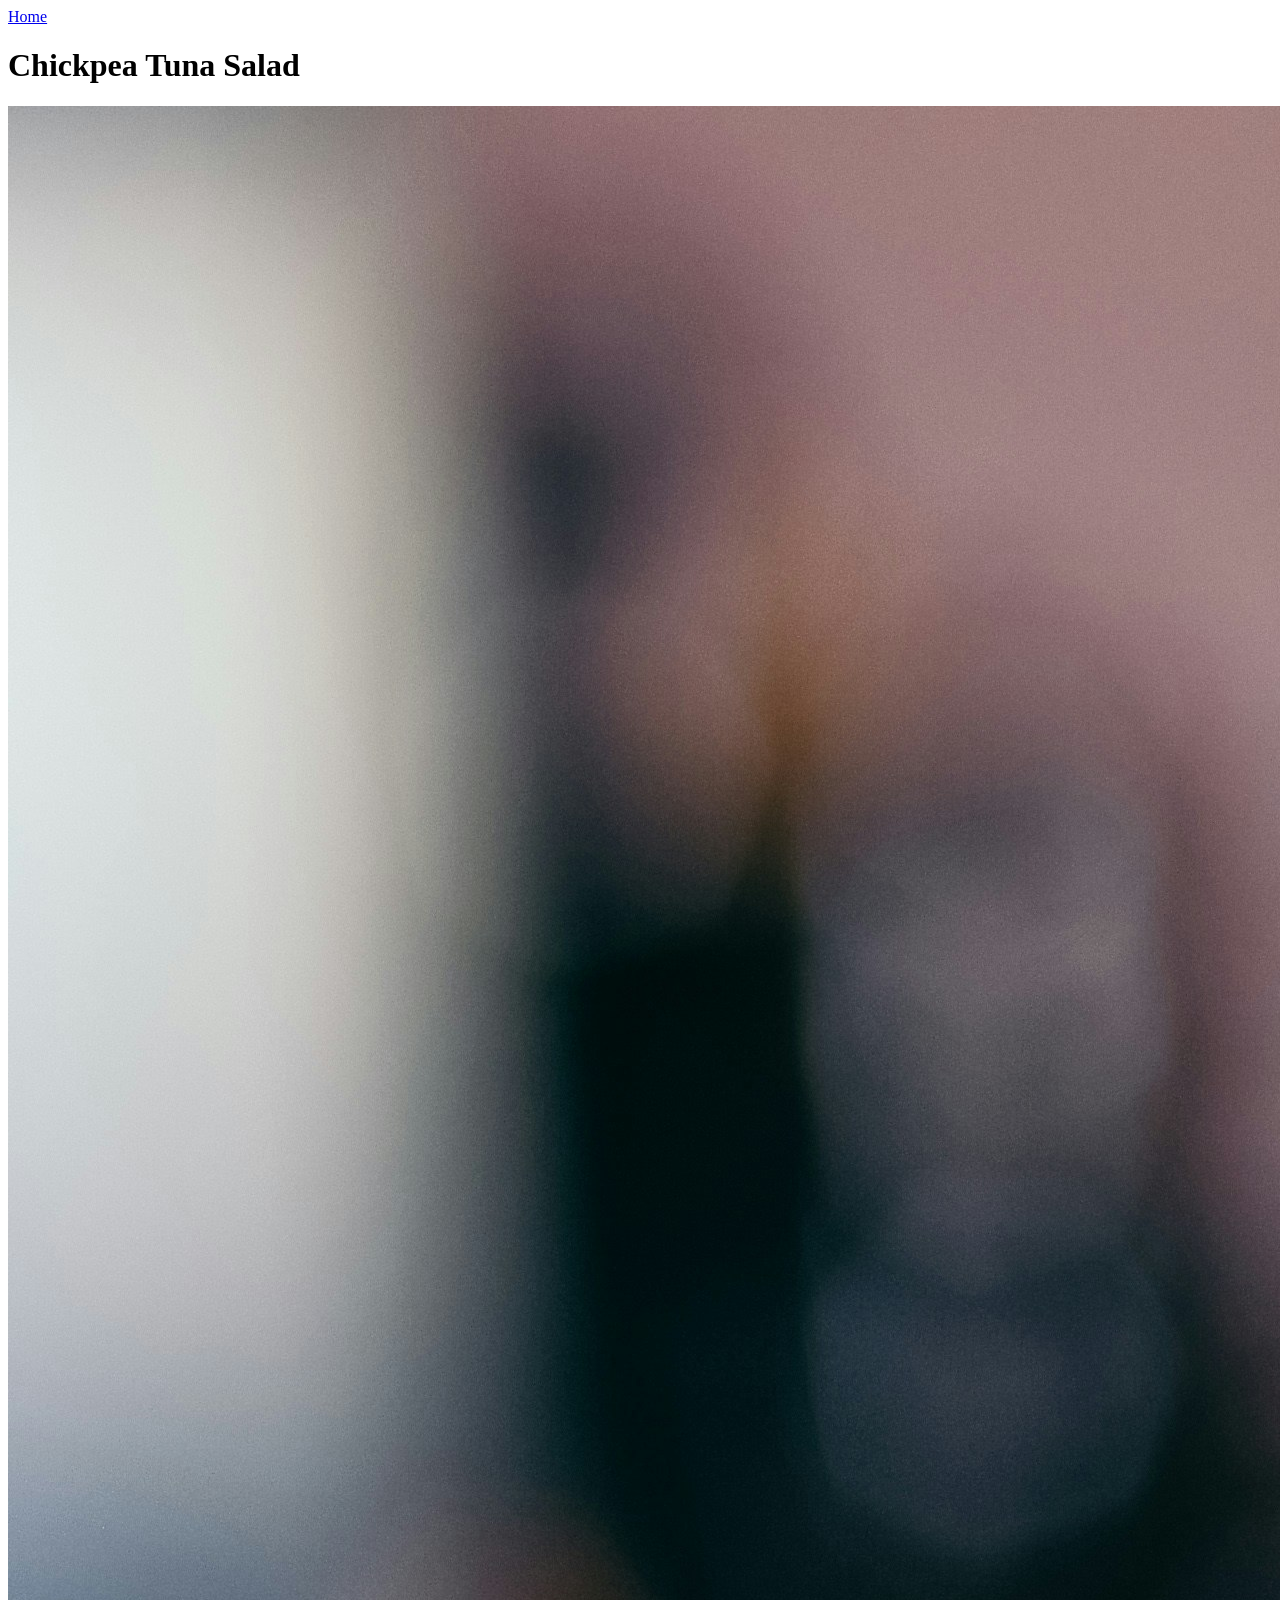
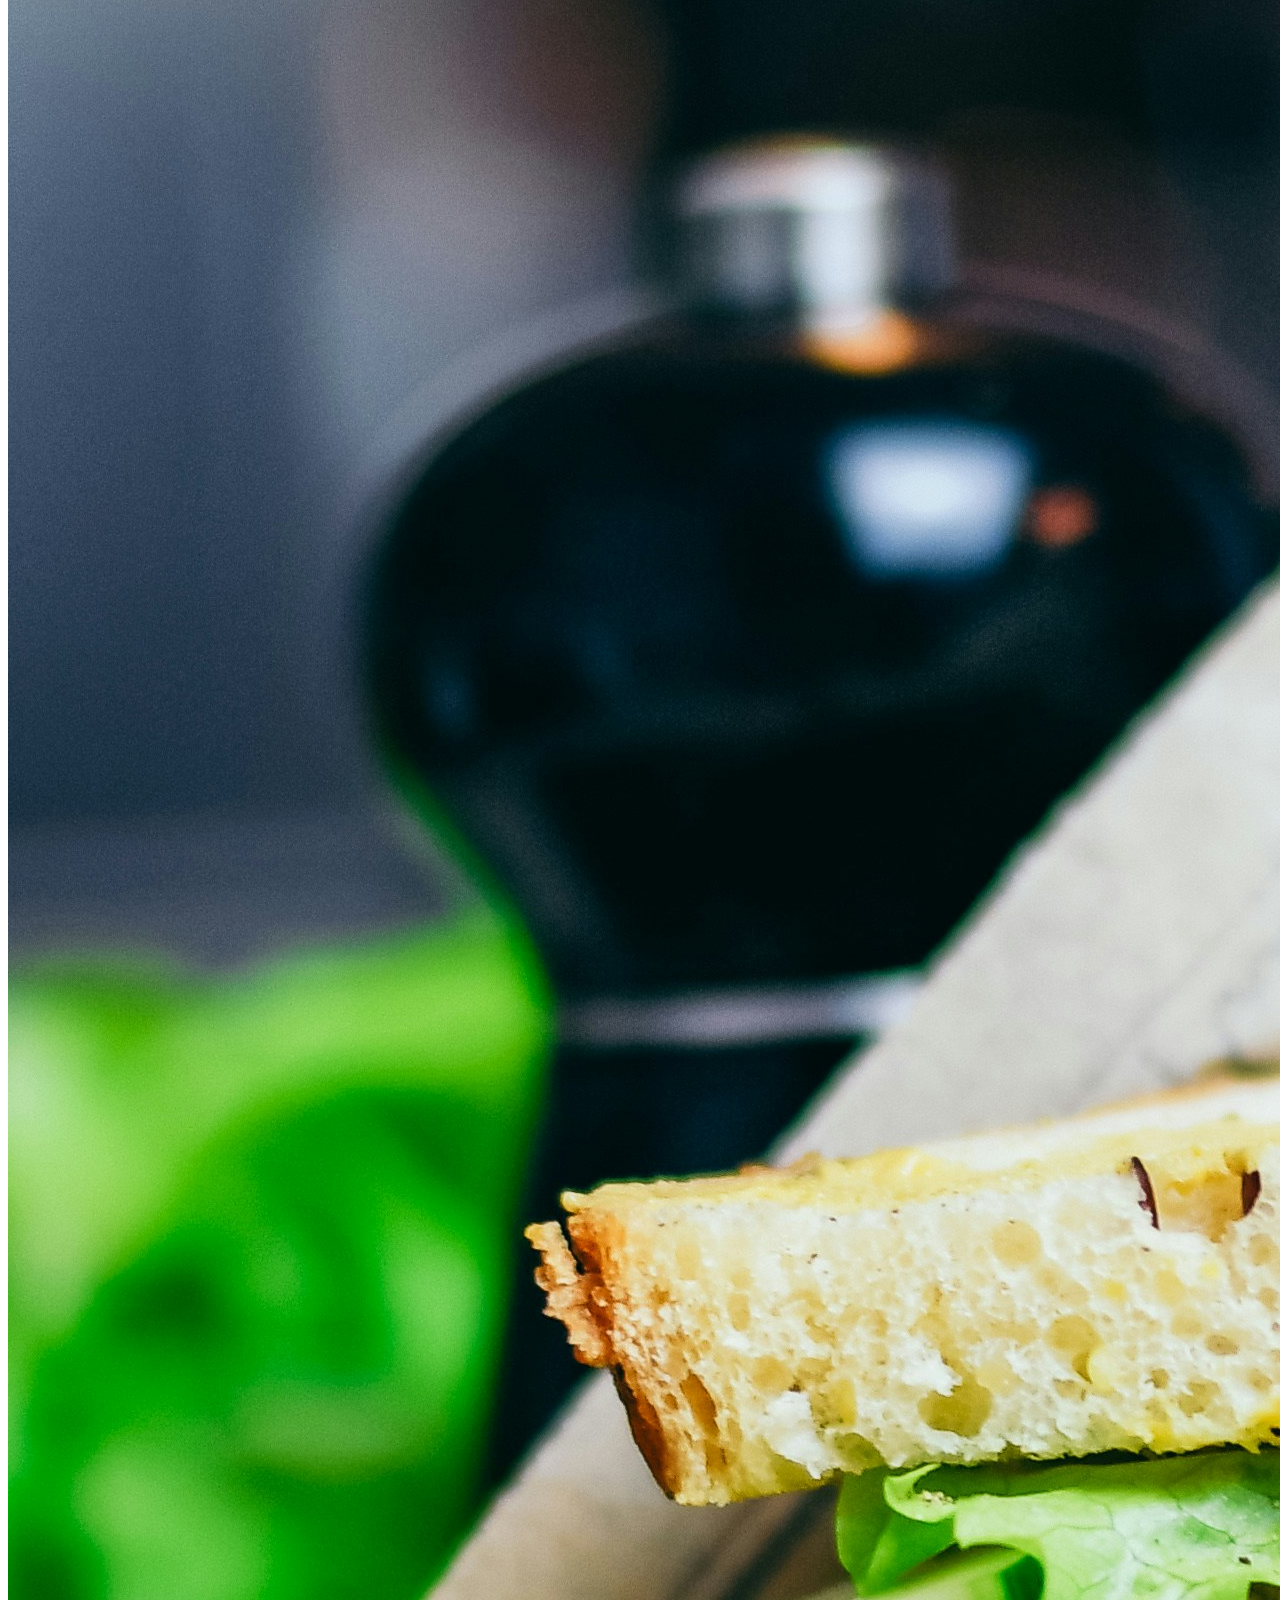
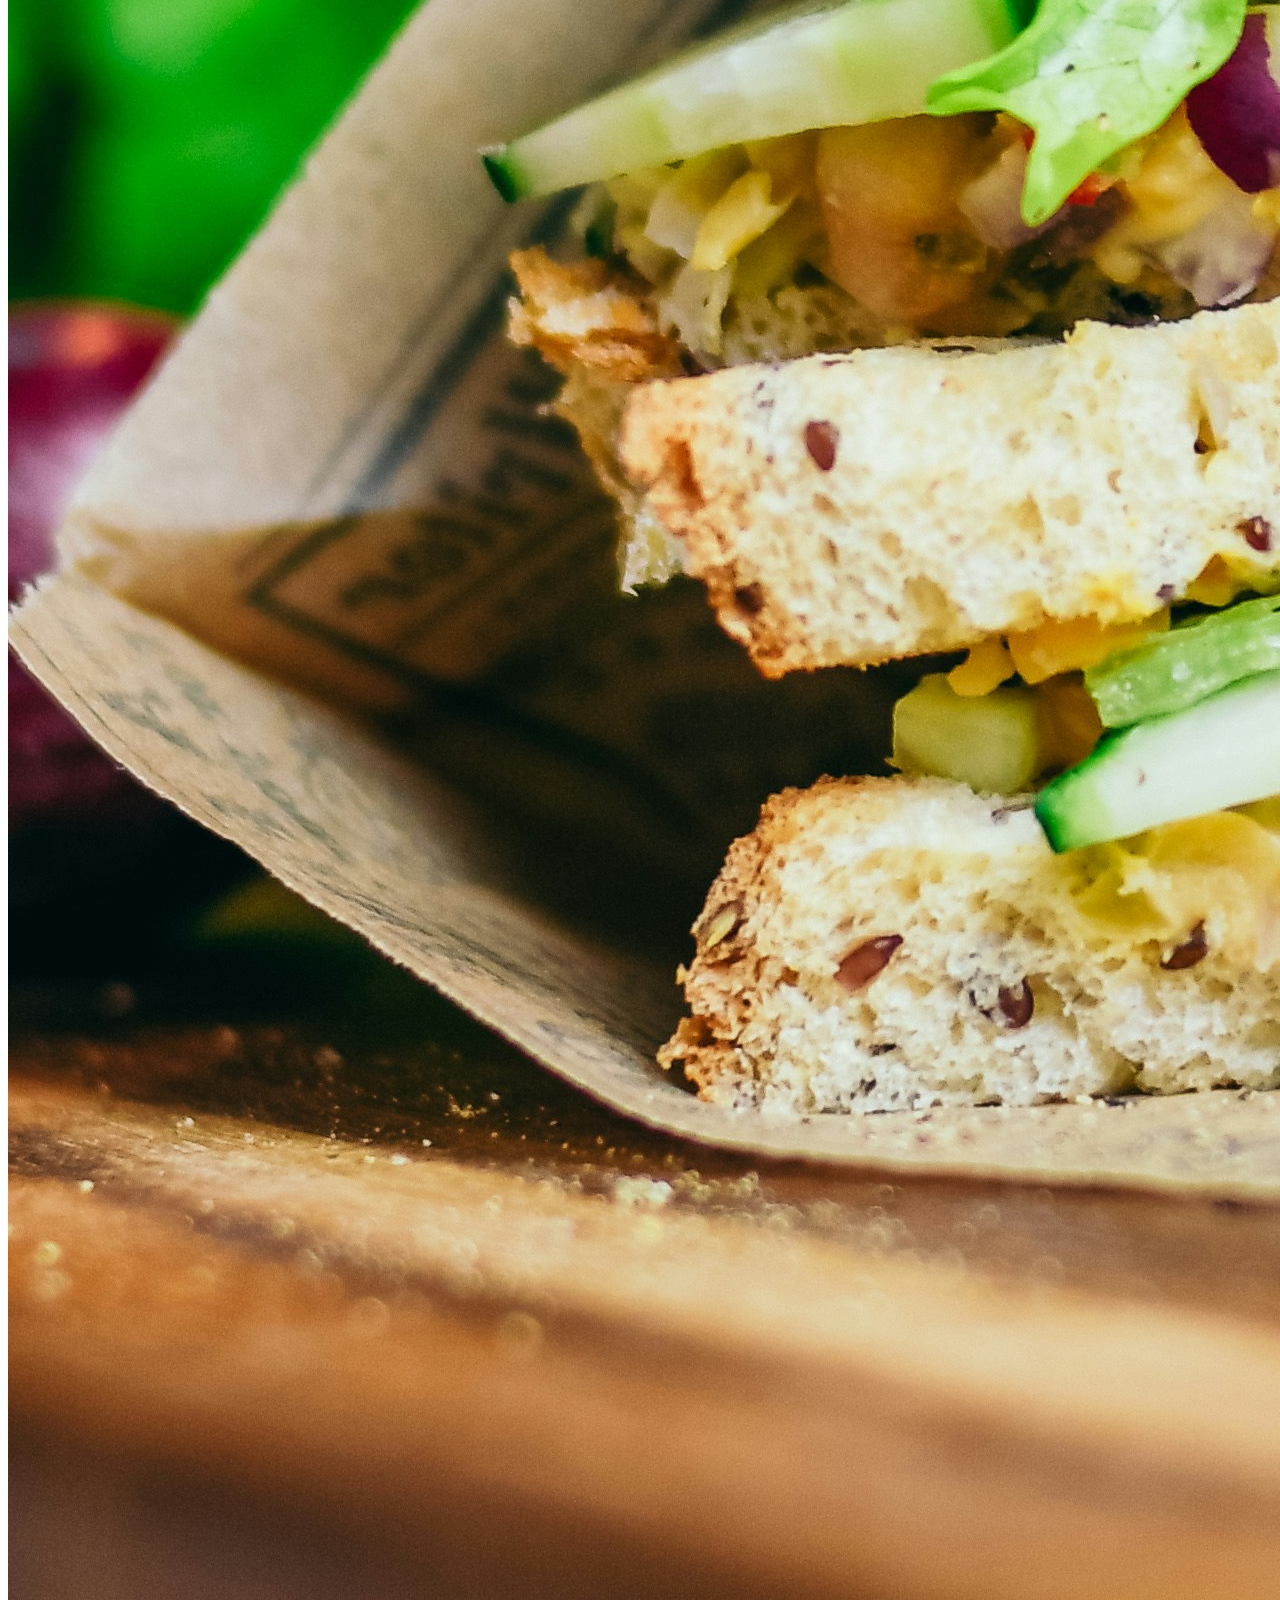
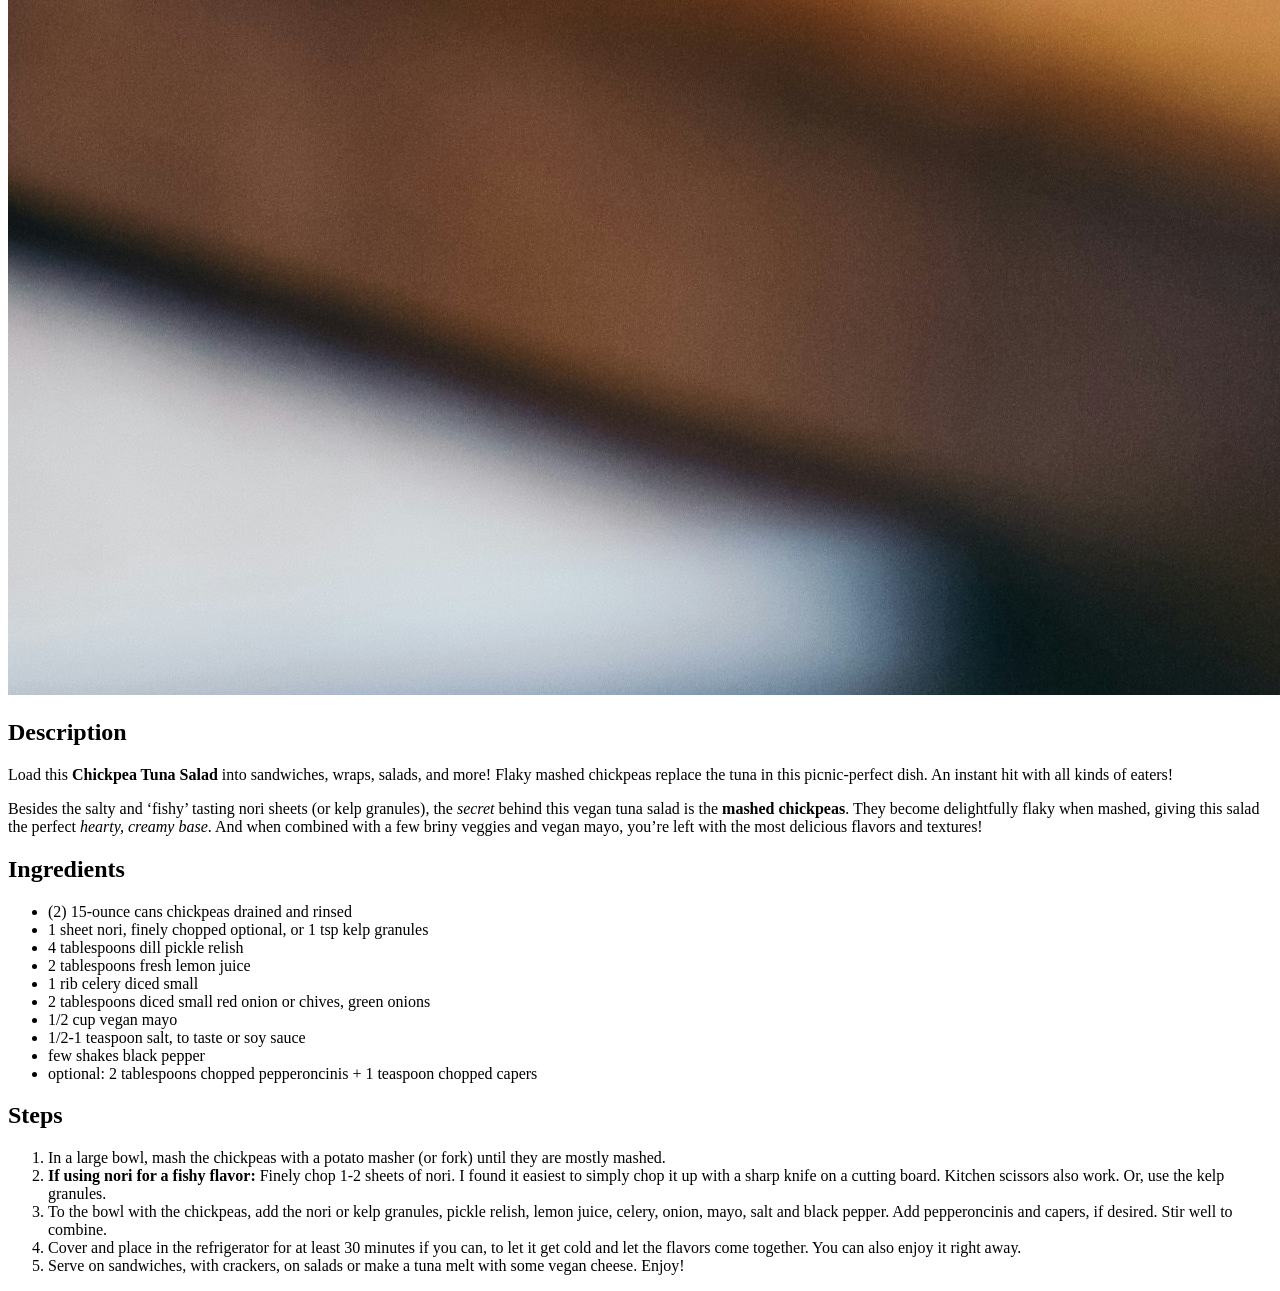
==== recipes/chickpea-tuna-salad.html @ 3ed476f4 "Add new chickpea-tuna-salad.html recipe New recipe and organized links on index.html. All recipe lin" ====
<!doctype html>
<html lang="en">
  <head>
    <meta charset="UTF-8" />
    <meta name="viewport" content="width=device-width, initial-scale=1.0" />
    <title>Chickpea Tuna Salad</title>
  </head>
  <body>
    <a href="../index.html">Home</a>
    <h1>Chickpea Tuna Salad</h1>
    <img
      src="../images/chickpea-tuna-salad.jpg"
      alt="Tasty looking chickpea tuna salad sandwich"
    />
    <h2>Description</h2>
    <p>
      Load this <strong>Chickpea Tuna Salad</strong> into sandwiches, wraps,
      salads, and more! Flaky mashed chickpeas replace the tuna in this
      picnic-perfect dish. An instant hit with all kinds of eaters!
    </p>
    <p>
      Besides the salty and ‘fishy’ tasting nori sheets (or kelp granules), the
      <em>secret</em> behind this vegan tuna salad is the
      <strong>mashed chickpeas</strong>. They become delightfully flaky when
      mashed, giving this salad the perfect <em>hearty, creamy base</em>. And
      when combined with a few briny veggies and vegan mayo, you’re left with
      the most delicious flavors and textures!
    </p>
    <h2>Ingredients</h2>
    <ul>
      <li>(2) 15-ounce cans chickpeas drained and rinsed</li>
      <li>1 sheet nori, finely chopped optional, or 1 tsp kelp granules</li>
      <li>4 tablespoons dill pickle relish</li>
      <li>2 tablespoons fresh lemon juice</li>
      <li>1 rib celery diced small</li>
      <li>2 tablespoons diced small red onion or chives, green onions</li>
      <li>1/2 cup vegan mayo</li>
      <li>1/2-1 teaspoon salt, to taste or soy sauce</li>
      <li>few shakes black pepper</li>
      <li>
        optional: 2 tablespoons chopped pepperoncinis + 1 teaspoon chopped
        capers
      </li>
    </ul>
    <h2>Steps</h2>
    <ol>
      <li>
        In a large bowl, mash the chickpeas with a potato masher (or fork) until
        they are mostly mashed.
      </li>
      <li>
        <strong>If using nori for a fishy flavor:</strong> Finely chop 1-2
        sheets of nori. I found it easiest to simply chop it up with a sharp
        knife on a cutting board. Kitchen scissors also work. Or, use the kelp
        granules.
      </li>
      <li>
        To the bowl with the chickpeas, add the nori or kelp granules, pickle
        relish, lemon juice, celery, onion, mayo, salt and black pepper. Add
        pepperoncinis and capers, if desired. Stir well to combine.
      </li>
      <li>
        Cover and place in the refrigerator for at least 30 minutes if you can,
        to let it get cold and let the flavors come together. You can also enjoy
        it right away.
      </li>
      <li>
        Serve on sandwiches, with crackers, on salads or make a tuna melt with
        some vegan cheese. Enjoy!
      </li>
    </ol>
  </body>
</html>
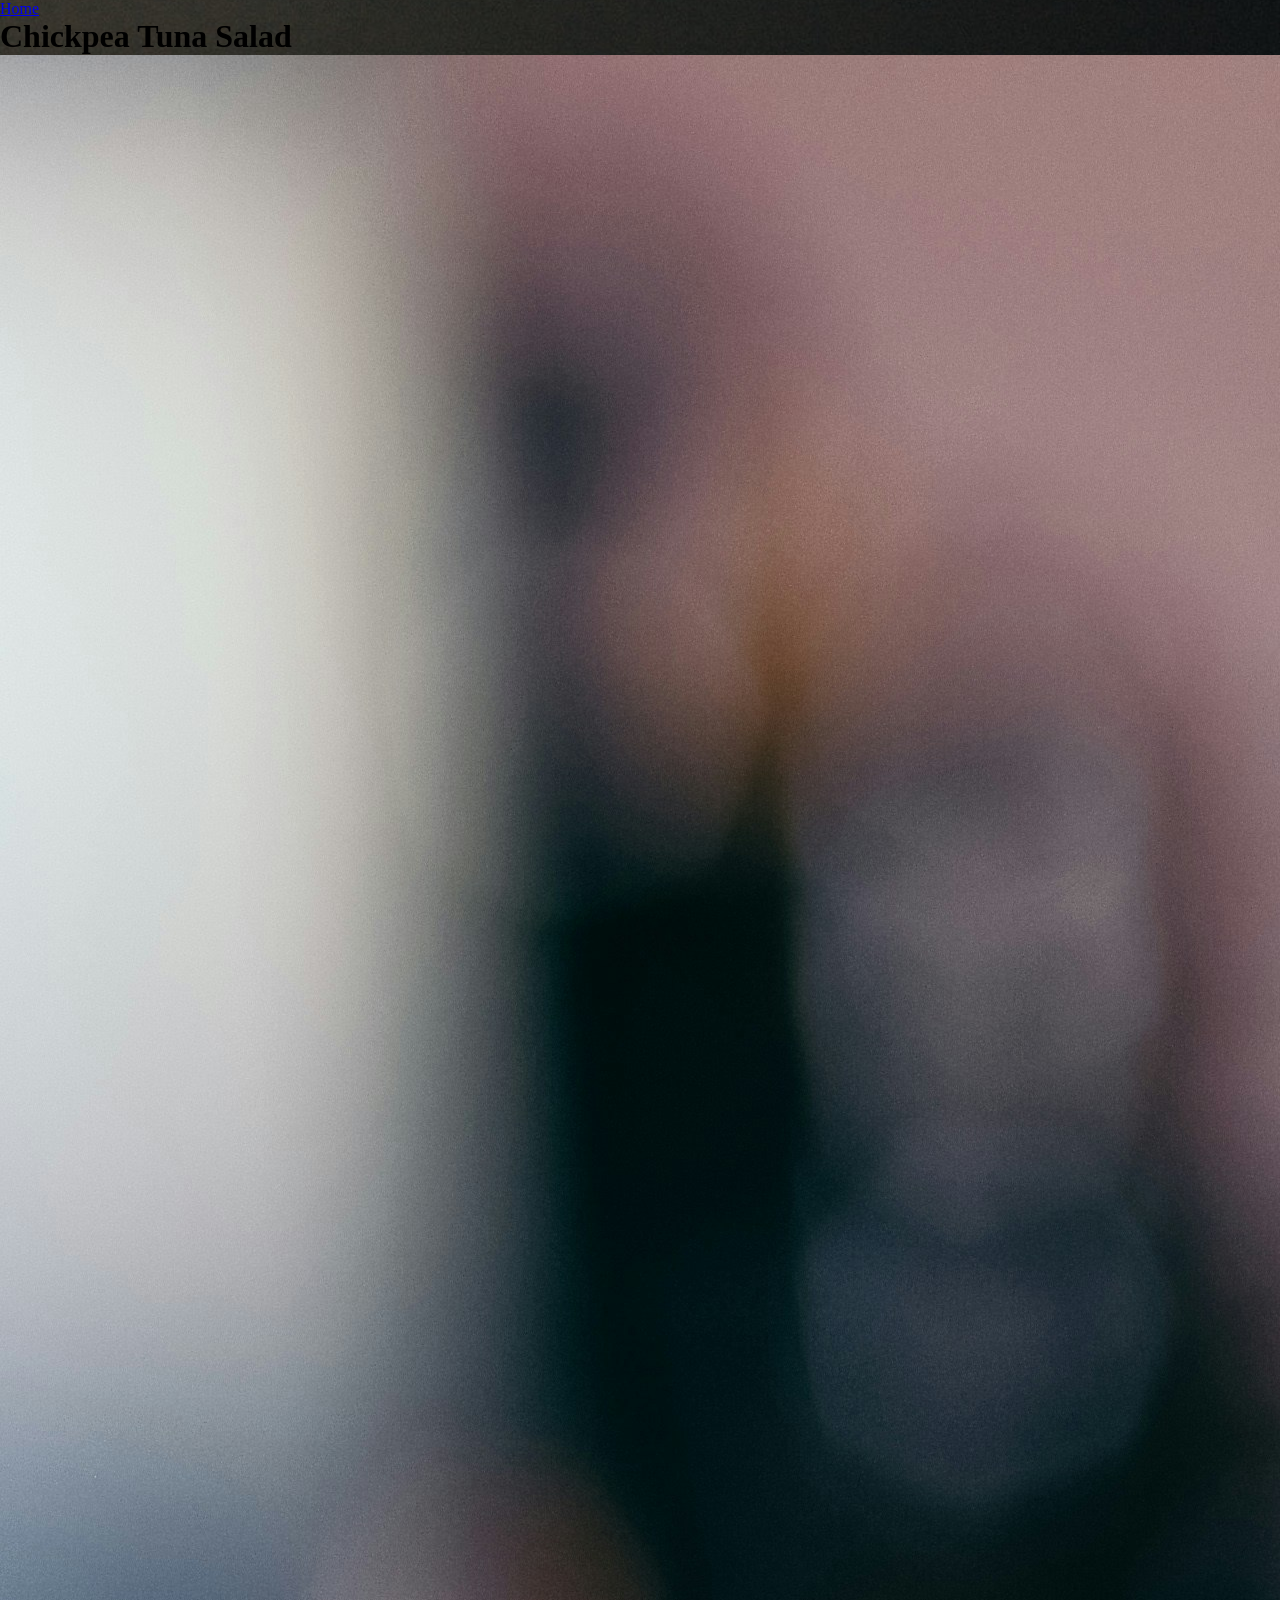
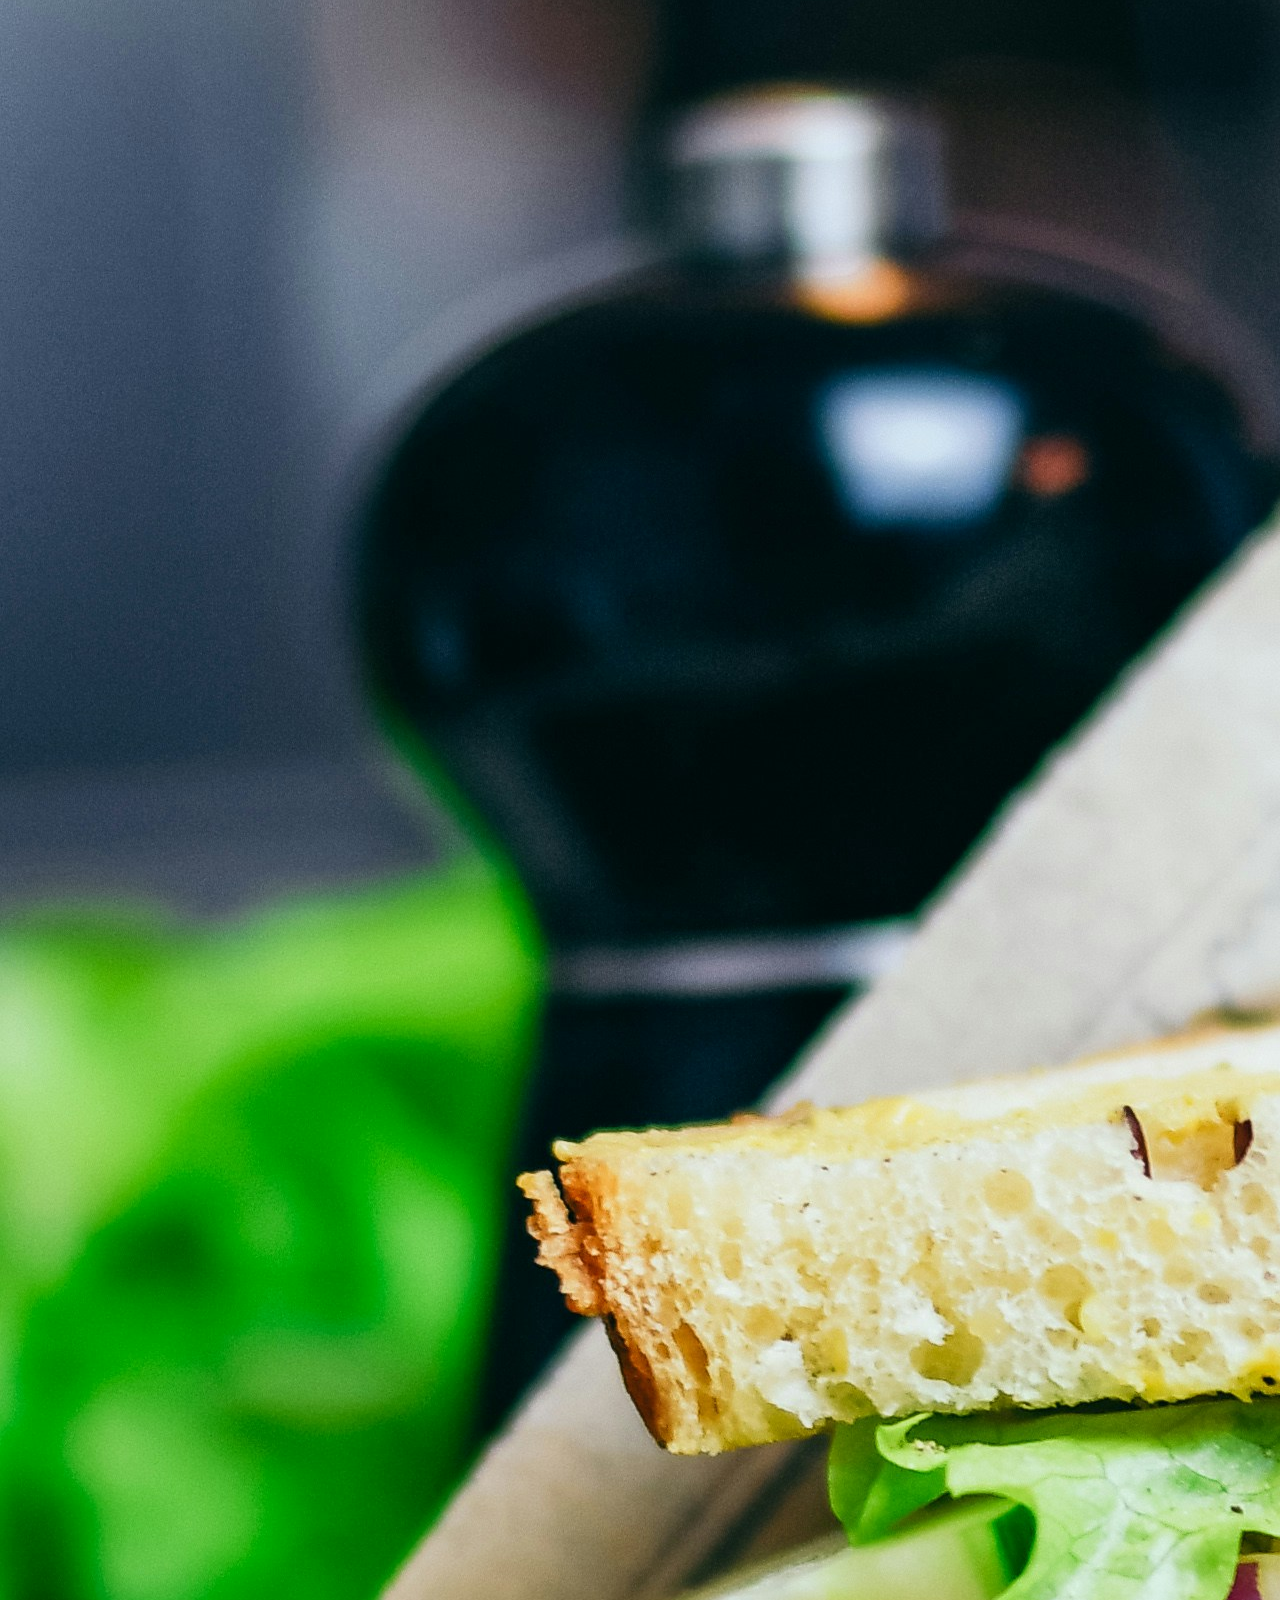
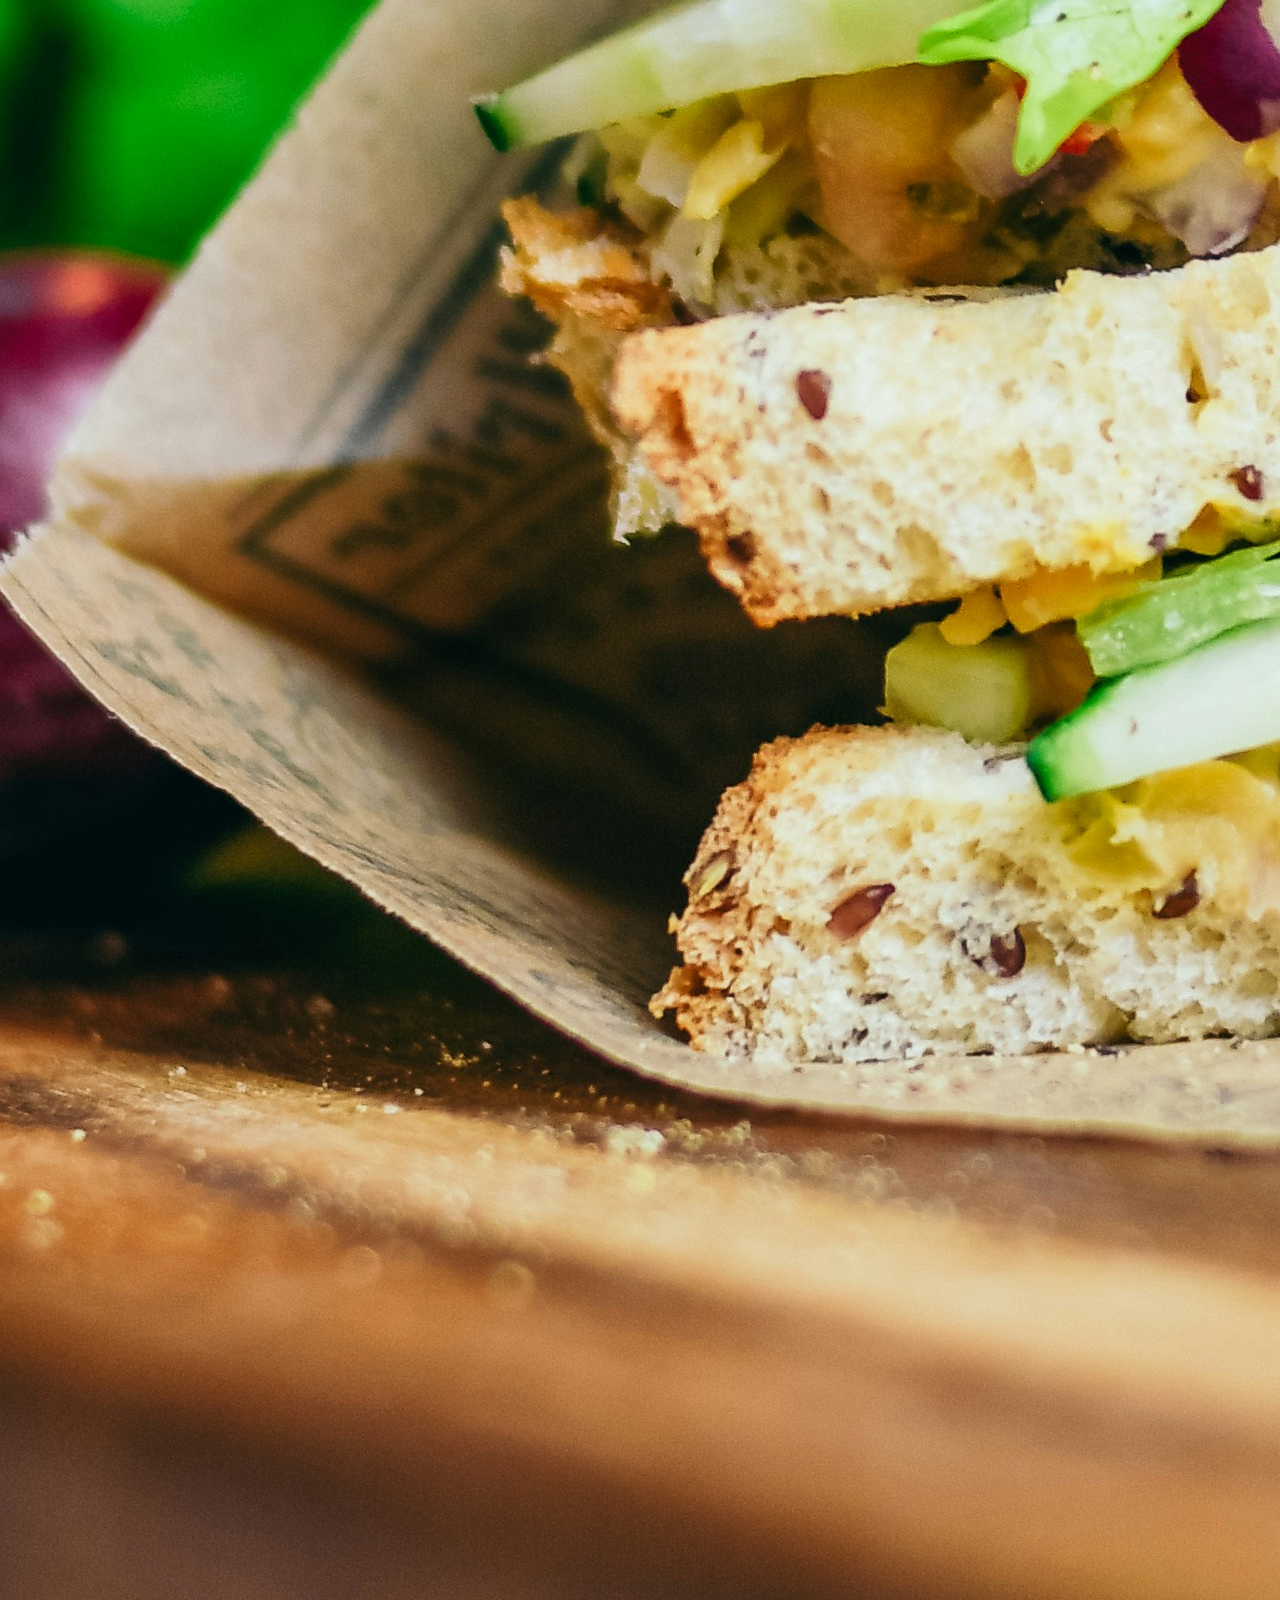
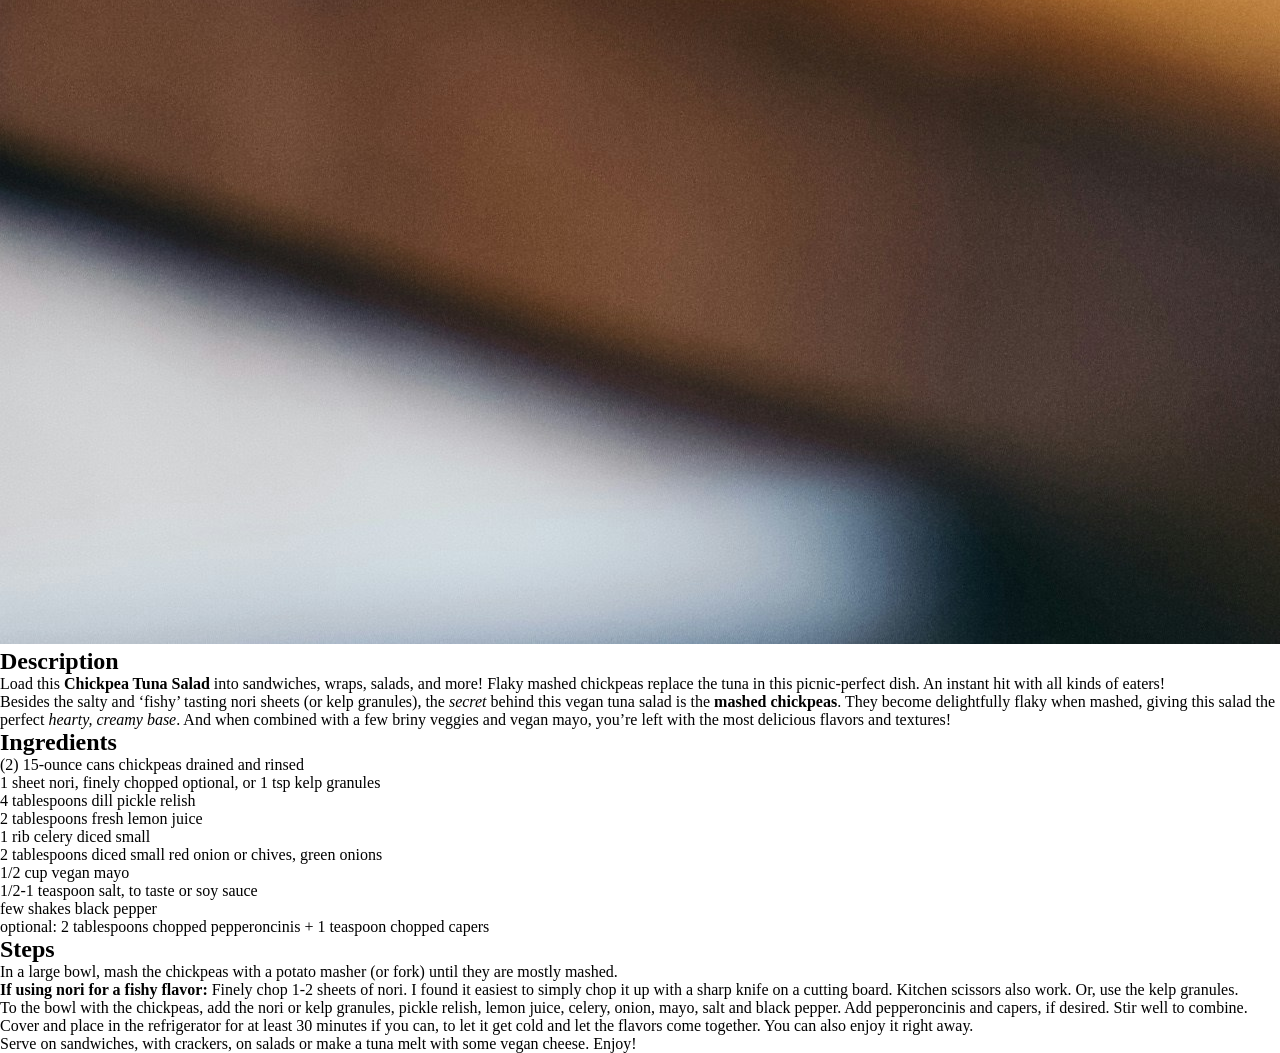
==== commit 81001c21: "Link styles.css with recipe pages" ====
--- a/recipes/chickpea-tuna-salad.html
+++ b/recipes/chickpea-tuna-salad.html
@@ -3,6 +3,7 @@
   <head>
     <meta charset="UTF-8" />
     <meta name="viewport" content="width=device-width, initial-scale=1.0" />
+    <link rel="stylesheet" href="../styles.css" />
     <title>Chickpea Tuna Salad</title>
   </head>
   <body>
--- a/styles.css
+++ b/styles.css
@@ -0,0 +1,144 @@
+* {
+  margin: 0;
+  padding: 0;
+  box-sizing: border-box;
+}
+
+html {
+  background: url(img/index-img.jpg) no-repeat center center fixed;
+  -webkit-background-size: cover;
+  -moz-background-size: cover;
+  -o-background-size: cover;
+  background-size: cover;
+}
+
+body {
+  font-family: "Merriweather", serif;
+}
+
+nav {
+  display: flex;
+  justify-content: space-around;
+  align-items: center;
+  min-height: 8vh;
+  background-color: #181818;
+}
+
+.logo {
+  color: rgb(244, 244, 244);
+  text-transform: uppercase;
+  letter-spacing: 3px;
+  font-size: 20px;
+}
+
+.nav-links {
+  display: flex;
+  justify-content: space-around;
+  width: 30%;
+}
+
+.nav-links li {
+  list-style: none;
+}
+
+.nav-links a {
+  color: rgb(244, 244, 244);
+  text-decoration: none;
+  letter-spacing: 3px;
+  font-weight: bold;
+  font-size: 14px;
+  display: inline-block;
+  position: relative;
+}
+
+.nav-links a:after {
+  content: "";
+  position: absolute;
+  width: 100%;
+  transform: scaleX(0);
+  height: 2px;
+  bottom: 0;
+  left: 0;
+  background-color: rgb(244, 244, 244);
+  transform-origin: bottom right;
+  transition: transform 0.25s ease-out;
+}
+
+.nav-links a:hover:after {
+  transform: scaleX(1);
+  transform-origin: bottom left;
+}
+
+.burger {
+  display: none;
+  cursor: pointer;
+}
+
+.burger div {
+  width: 25px;
+  height: 3px;
+  background-color: rgb(244, 244, 244);
+  margin: 5px;
+  transition: all 0.3s ease;
+}
+
+@media screen and (max-width: 1024px) {
+  .nav-links {
+    width: 60%;
+  }
+}
+
+@media screen and (max-width: 768px) {
+  body {
+    overflow-x: hidden;
+  }
+
+  .nav-links {
+    position: absolute;
+    right: 0px;
+    height: 92vh;
+    top: 8vh;
+    background-color: #181818;
+    display: flex;
+    flex-direction: column;
+    align-items: center;
+    width: 50%;
+    transform: translateX(100%);
+    transition: transform 0.5s ease-in;
+  }
+
+  .nav-links li {
+    opacity: 0;
+  }
+
+  .burger {
+    display: block;
+  }
+}
+
+.nav-active {
+  transform: translateX(0%);
+}
+
+@keyframes navLinkFade {
+  from {
+    opacity: 0;
+    transform: translateX(50px);
+  }
+  to {
+    opacity: 1;
+    transform: translateX(0px);
+  }
+}
+
+.toggle .line1 {
+  transform: rotate(-45deg) translate(-5px, 6px);
+}
+
+.toggle .line2 {
+  opacity: 0;
+}
+
+.toggle .line3 {
+  transform: rotate(45deg) translate(-5px, -6px);
+}
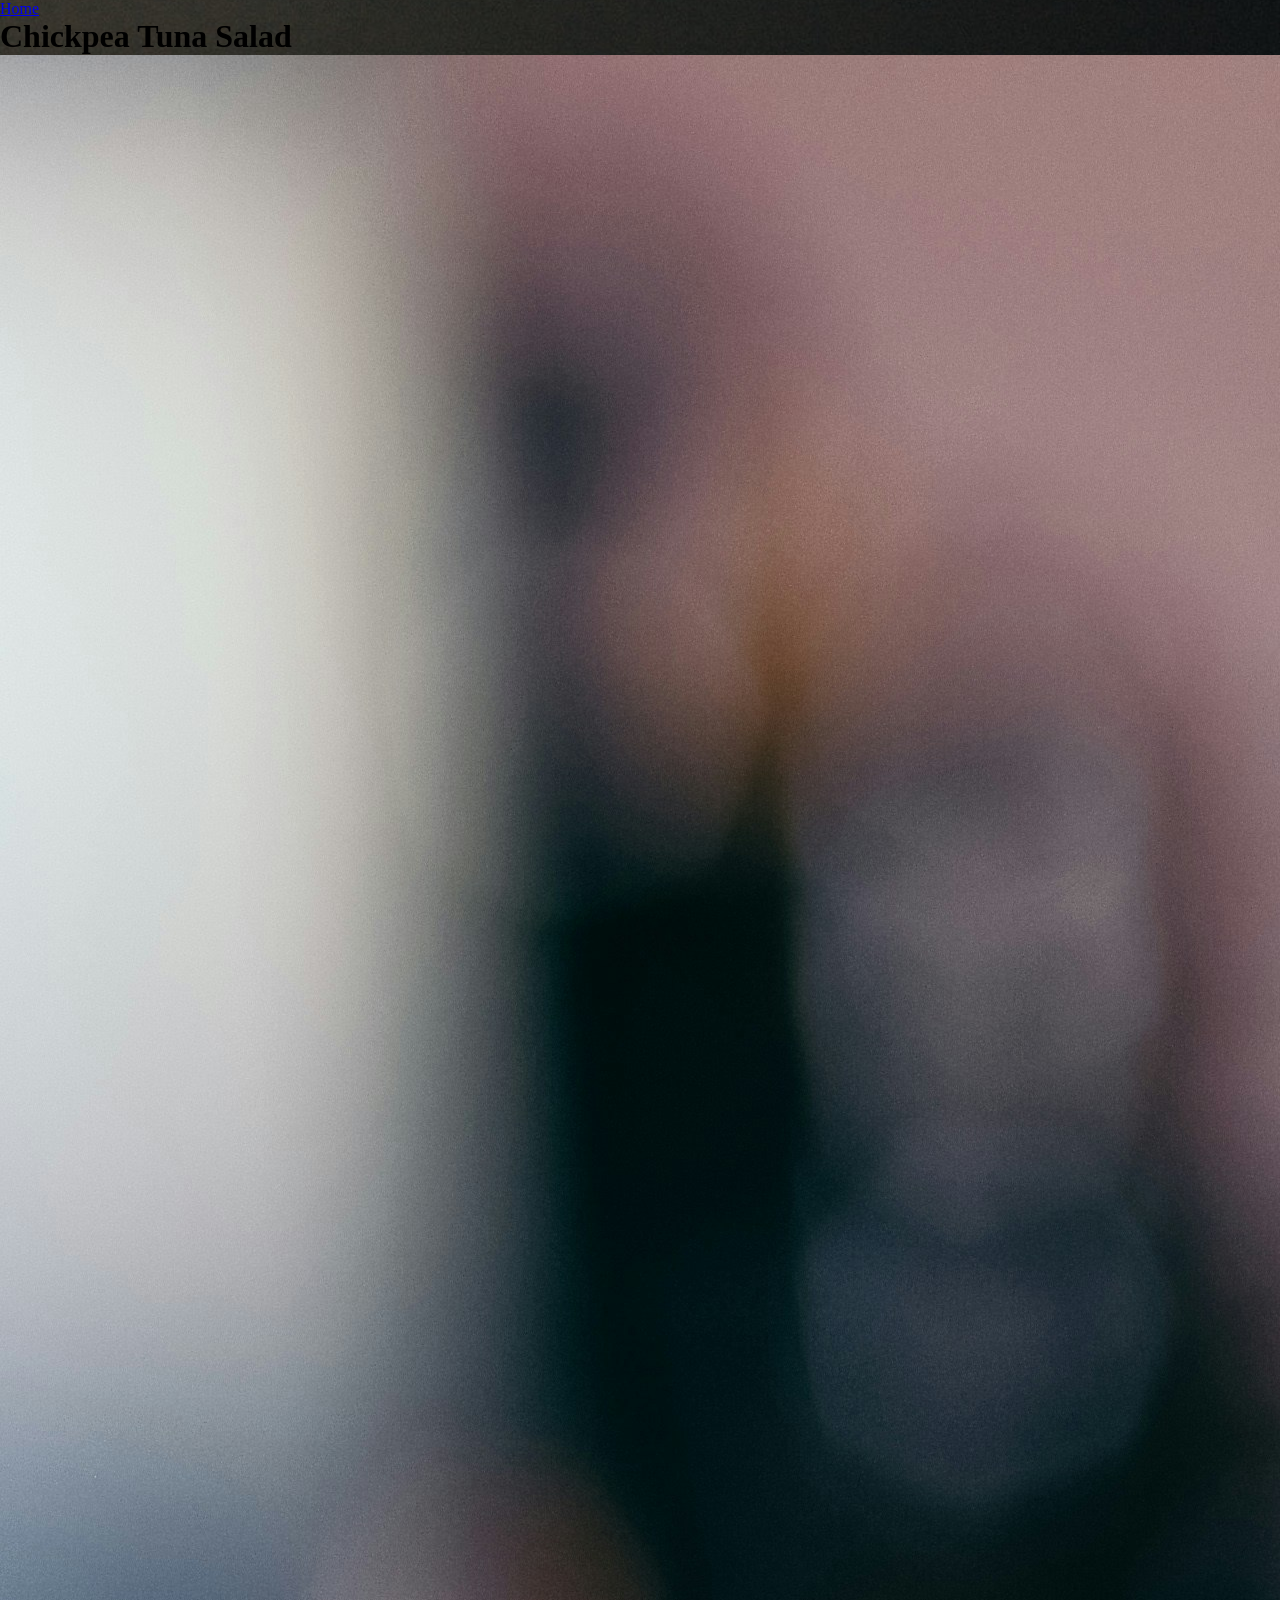
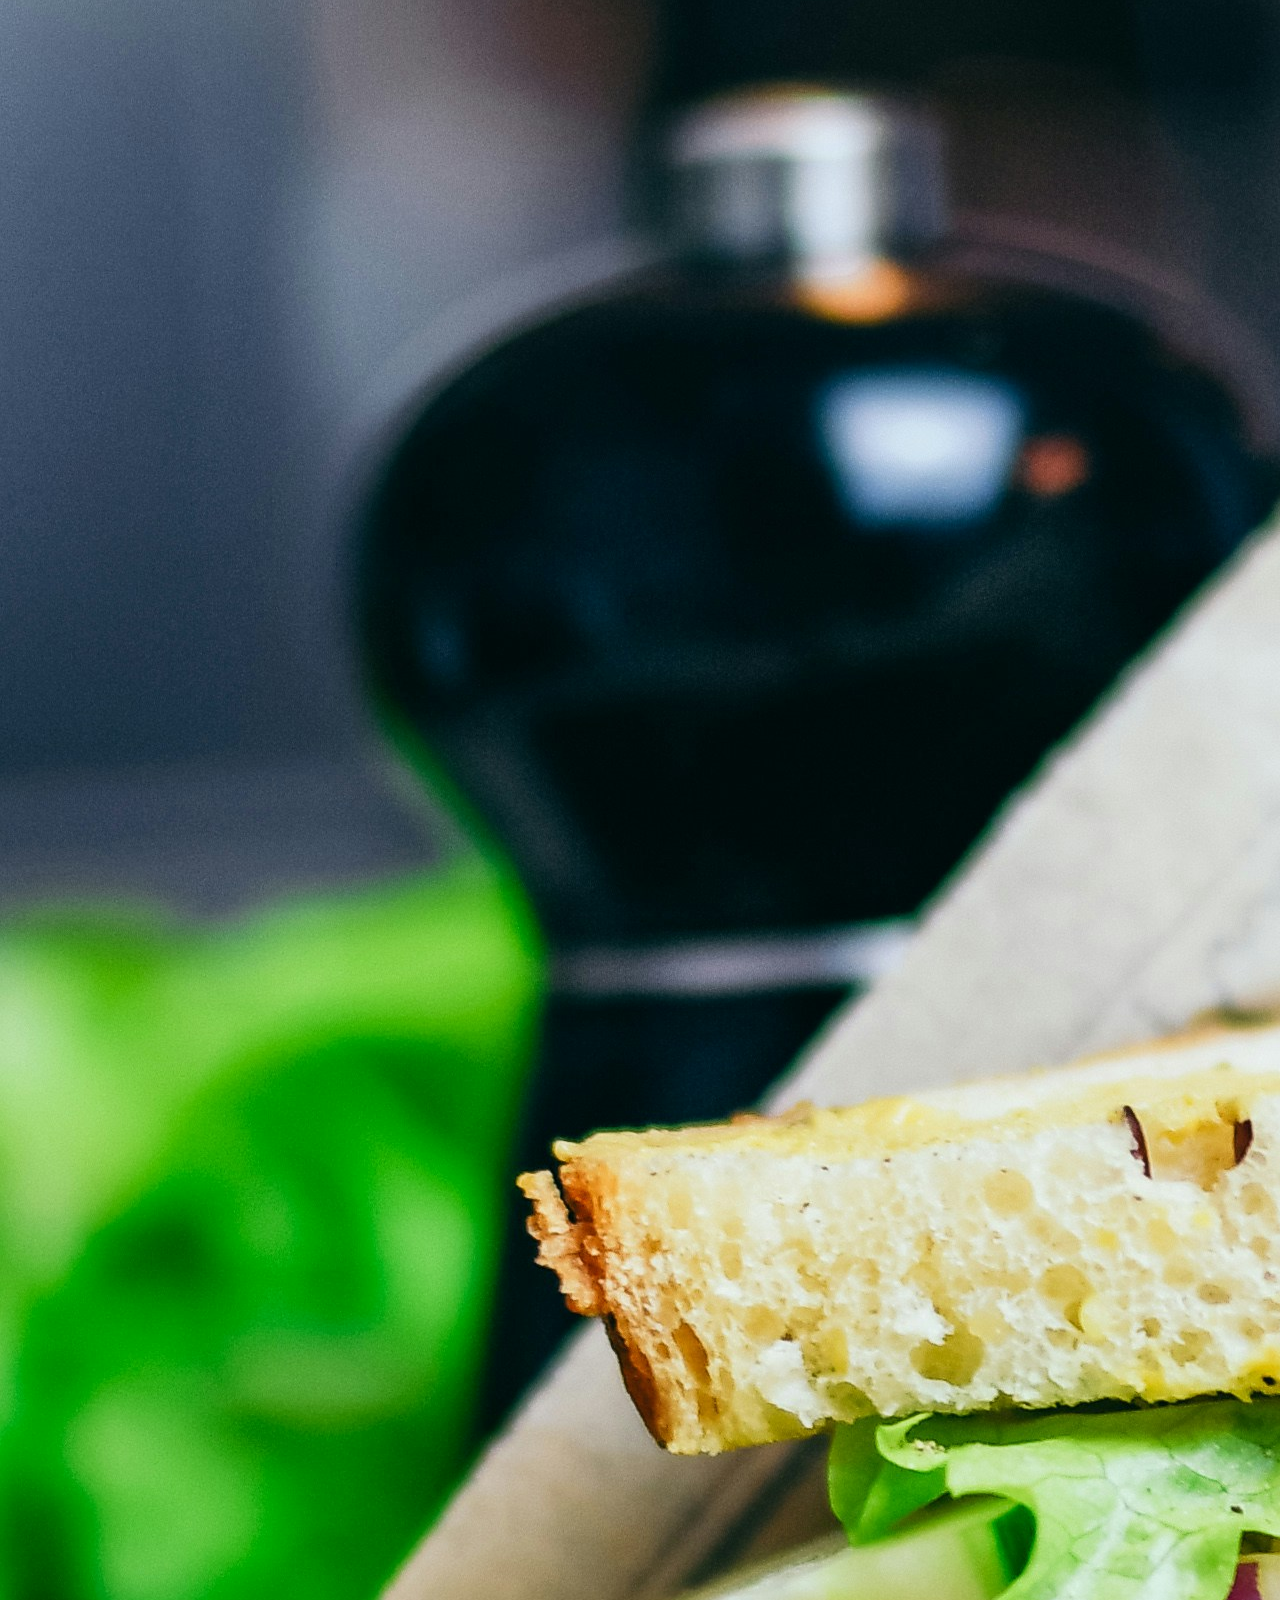
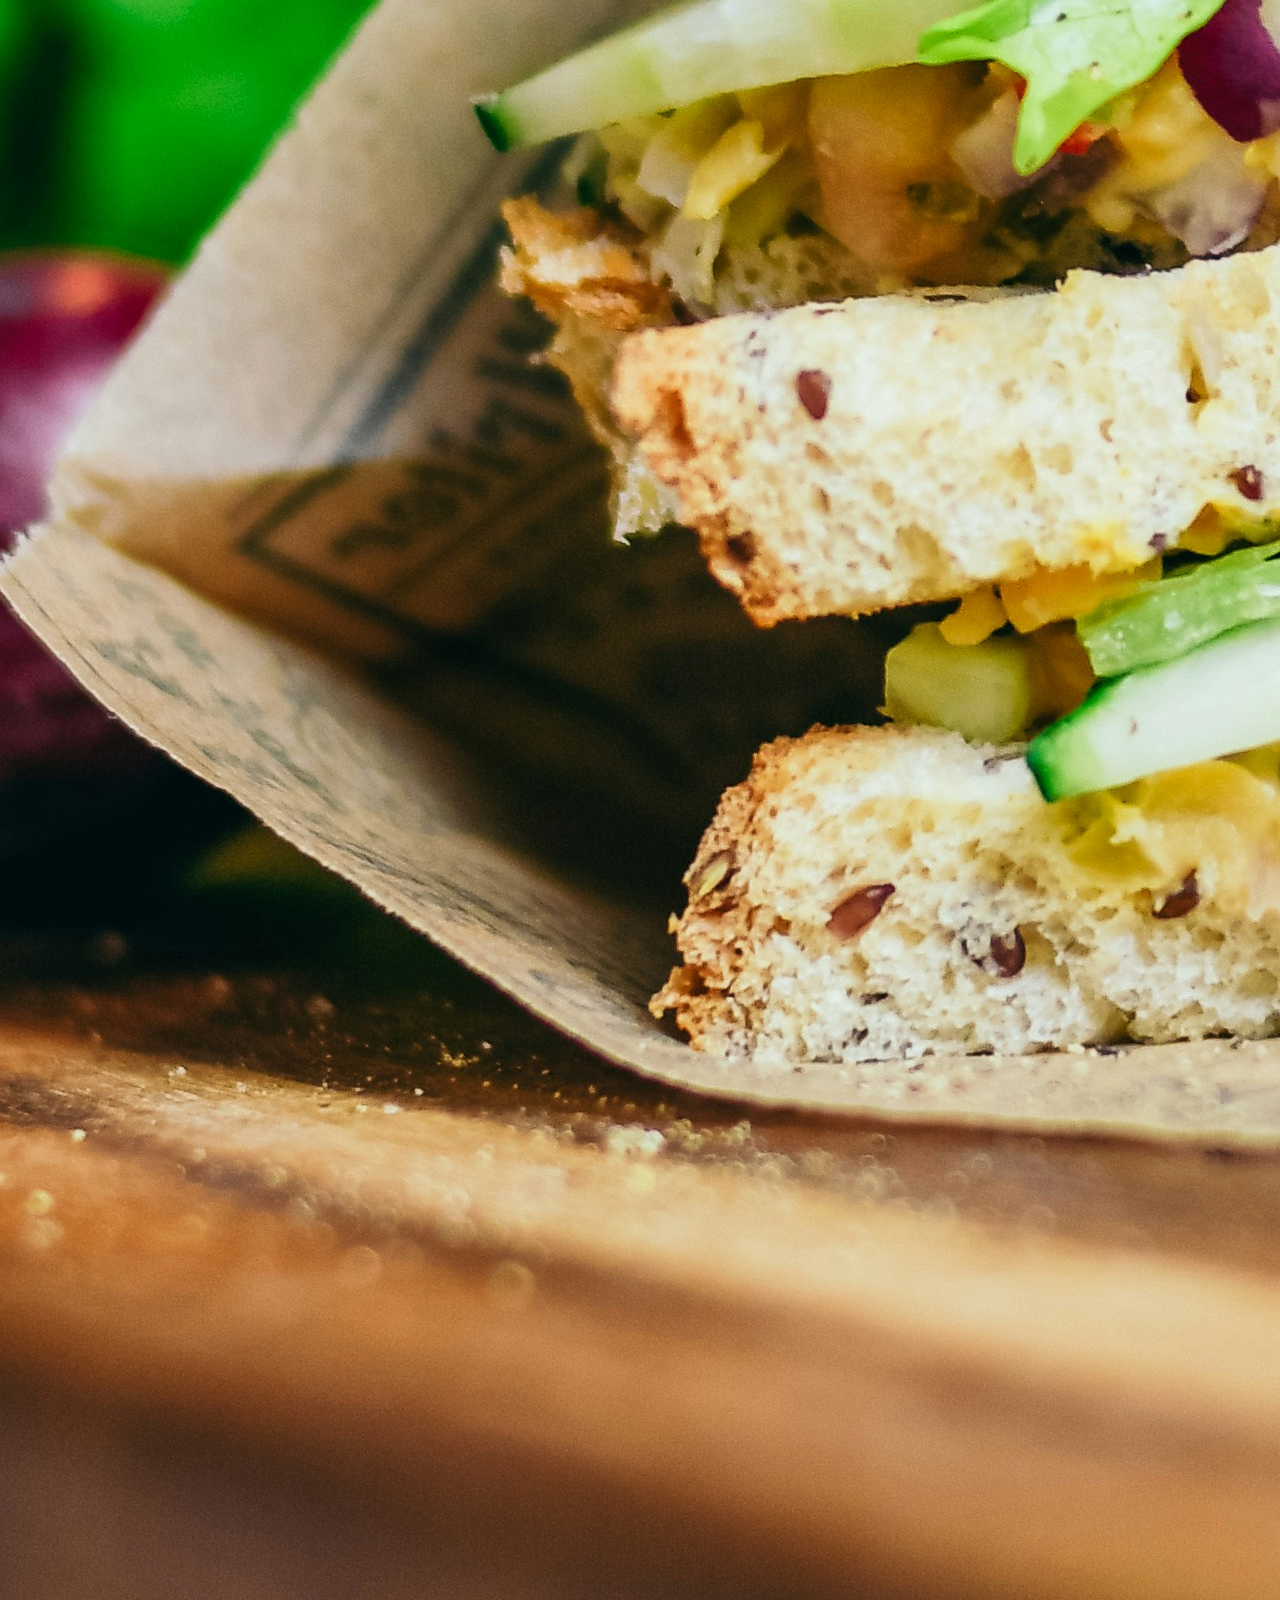
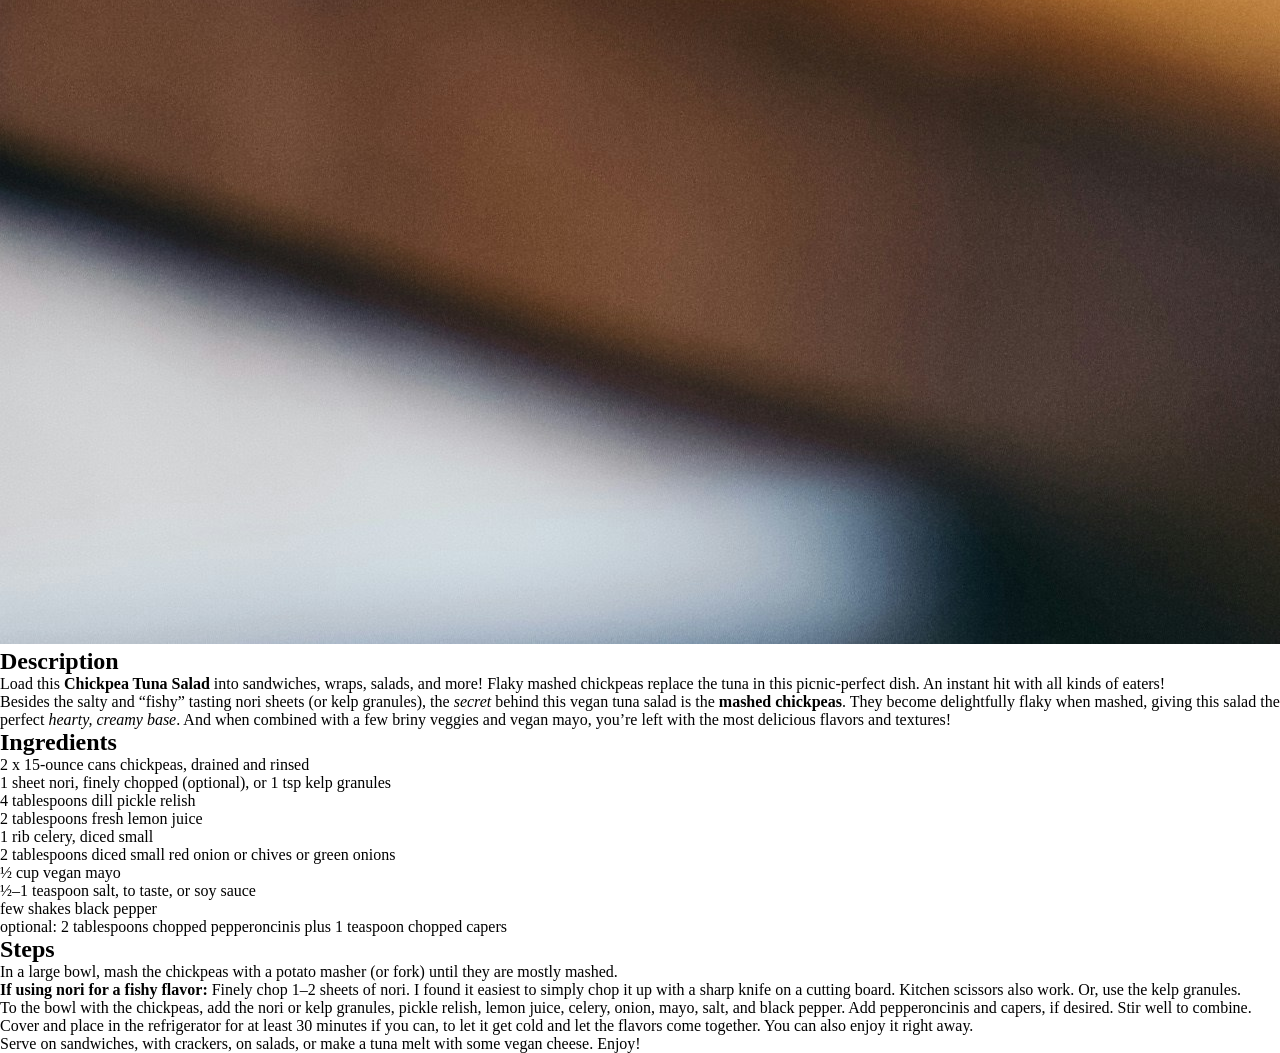
==== commit 2fd7068c: "Fix HTML Formatting Removed Prettier because it adds trailing slashes to void elements. Void element" ====
--- a/recipes/chickpea-tuna-salad.html
+++ b/recipes/chickpea-tuna-salad.html
@@ -1,9 +1,9 @@
 <!doctype html>
 <html lang="en">
   <head>
-    <meta charset="UTF-8" />
-    <meta name="viewport" content="width=device-width, initial-scale=1.0" />
-    <link rel="stylesheet" href="../styles.css" />
+    <meta charset="UTF-8">
+    <meta name="viewport" content="width=device-width, initial-scale=1.0">
+    <link rel="stylesheet" href="../styles.css">
     <title>Chickpea Tuna Salad</title>
   </head>
   <body>
@@ -12,7 +12,7 @@
     <img
       src="../images/chickpea-tuna-salad.jpg"
       alt="Tasty looking chickpea tuna salad sandwich"
-    />
+    >
     <h2>Description</h2>
     <p>
       Load this <strong>Chickpea Tuna Salad</strong> into sandwiches, wraps,
@@ -20,7 +20,7 @@
       picnic-perfect dish. An instant hit with all kinds of eaters!
     </p>
     <p>
-      Besides the salty and ‘fishy’ tasting nori sheets (or kelp granules), the
+      Besides the salty and “fishy” tasting nori sheets (or kelp granules), the
       <em>secret</em> behind this vegan tuna salad is the
       <strong>mashed chickpeas</strong>. They become delightfully flaky when
       mashed, giving this salad the perfect <em>hearty, creamy base</em>. And
@@ -29,18 +29,17 @@
     </p>
     <h2>Ingredients</h2>
     <ul>
-      <li>(2) 15-ounce cans chickpeas drained and rinsed</li>
-      <li>1 sheet nori, finely chopped optional, or 1 tsp kelp granules</li>
+      <li>2 x 15‑ounce cans chickpeas, drained and rinsed</li>
+      <li>1 sheet nori, finely chopped (optional), or 1 tsp kelp granules</li>
       <li>4 tablespoons dill pickle relish</li>
       <li>2 tablespoons fresh lemon juice</li>
-      <li>1 rib celery diced small</li>
-      <li>2 tablespoons diced small red onion or chives, green onions</li>
-      <li>1/2 cup vegan mayo</li>
-      <li>1/2-1 teaspoon salt, to taste or soy sauce</li>
+      <li>1 rib celery, diced small</li>
+      <li>2 tablespoons diced small red onion or chives or green onions</li>
+      <li>½ cup vegan mayo</li>
+      <li>½–1 teaspoon salt, to taste, or soy sauce</li>
       <li>few shakes black pepper</li>
       <li>
-        optional: 2 tablespoons chopped pepperoncinis + 1 teaspoon chopped
-        capers
+        optional: 2 tablespoons chopped pepperoncinis plus 1 teaspoon chopped capers
       </li>
     </ul>
     <h2>Steps</h2>
@@ -50,14 +49,14 @@
         they are mostly mashed.
       </li>
       <li>
-        <strong>If using nori for a fishy flavor:</strong> Finely chop 1-2
+        <strong>If using nori for a fishy flavor:</strong> Finely chop 1–2
         sheets of nori. I found it easiest to simply chop it up with a sharp
         knife on a cutting board. Kitchen scissors also work. Or, use the kelp
         granules.
       </li>
       <li>
         To the bowl with the chickpeas, add the nori or kelp granules, pickle
-        relish, lemon juice, celery, onion, mayo, salt and black pepper. Add
+        relish, lemon juice, celery, onion, mayo, salt, and black pepper. Add
         pepperoncinis and capers, if desired. Stir well to combine.
       </li>
       <li>
@@ -66,9 +65,9 @@
         it right away.
       </li>
       <li>
-        Serve on sandwiches, with crackers, on salads or make a tuna melt with
+        Serve on sandwiches, with crackers, on salads, or make a tuna melt with
         some vegan cheese. Enjoy!
       </li>
     </ol>
   </body>
-</html>
+</html>
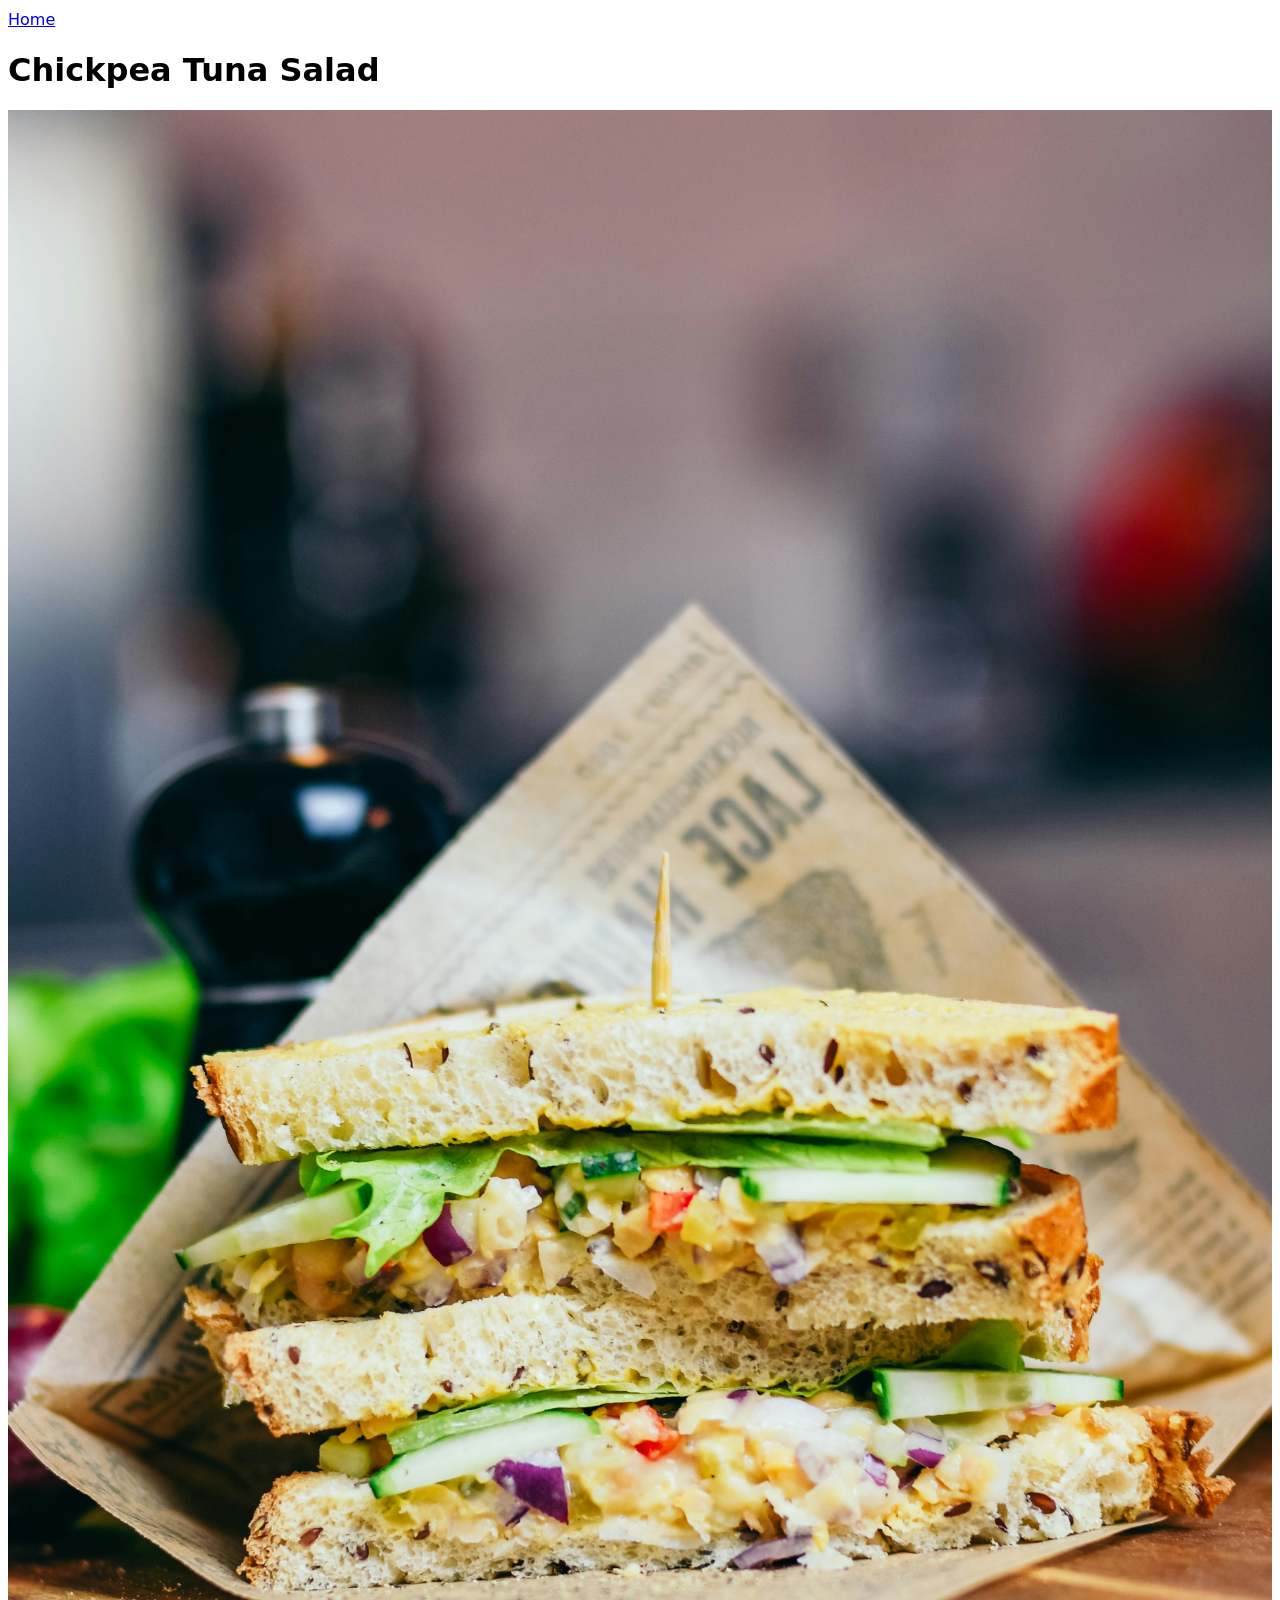
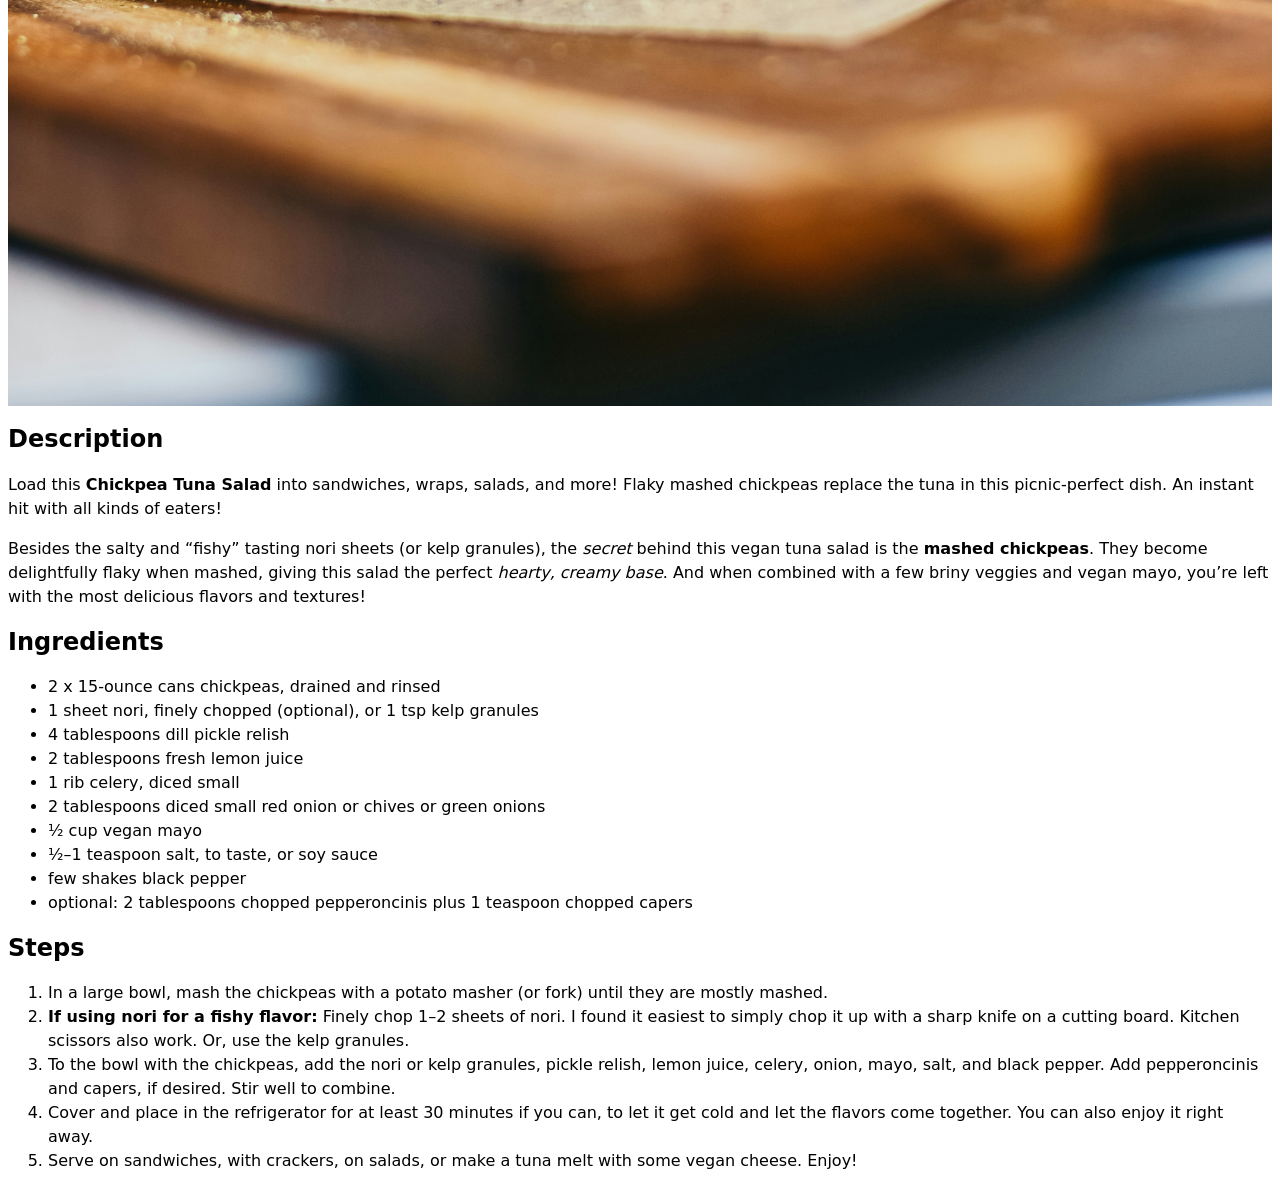
==== commit 46f1cdc1: "Declare height and width attributes for images Improves performance and prevents layout shifts, beca" ====
--- a/recipes/chickpea-tuna-salad.html
+++ b/recipes/chickpea-tuna-salad.html
@@ -12,6 +12,8 @@
     <img
       src="../images/chickpea-tuna-salad.jpg"
       alt="Tasty looking chickpea tuna salad sandwich"
+      width="3592"
+      height="5389"
     >
     <h2>Description</h2>
     <p>
--- a/styles.css
+++ b/styles.css
@@ -1,144 +1,36 @@
-* {
-  margin: 0;
-  padding: 0;
+html {
+  color-scheme: light dark;
+  -webkit-text-size-adjust: 100%;
+  -webkit-font-smoothing: antialiased;
+}
+
+*,
+*::before,
+*::after {
   box-sizing: border-box;
 }
 
-html {
-  background: url(img/index-img.jpg) no-repeat center center fixed;
-  -webkit-background-size: cover;
-  -moz-background-size: cover;
-  -o-background-size: cover;
-  background-size: cover;
+body {
+  font-family: system-ui;
+  line-height: 1.5;
 }
 
-body {
-  font-family: "Merriweather", serif;
+h1,
+h2,
+h3,
+h4,
+h5,
+h6 {
+  text-wrap: balance;
+  line-height: 1.1;
 }
 
-nav {
-  display: flex;
-  justify-content: space-around;
-  align-items: center;
-  min-height: 8vh;
-  background-color: #181818;
+p {
+  text-wrap: pretty;
 }
 
-.logo {
-  color: rgb(244, 244, 244);
-  text-transform: uppercase;
-  letter-spacing: 3px;
-  font-size: 20px;
+img {
+  display: block;
+  max-width: 100%;
+  height: auto;
 }
-
-.nav-links {
-  display: flex;
-  justify-content: space-around;
-  width: 30%;
-}
-
-.nav-links li {
-  list-style: none;
-}
-
-.nav-links a {
-  color: rgb(244, 244, 244);
-  text-decoration: none;
-  letter-spacing: 3px;
-  font-weight: bold;
-  font-size: 14px;
-  display: inline-block;
-  position: relative;
-}
-
-.nav-links a:after {
-  content: "";
-  position: absolute;
-  width: 100%;
-  transform: scaleX(0);
-  height: 2px;
-  bottom: 0;
-  left: 0;
-  background-color: rgb(244, 244, 244);
-  transform-origin: bottom right;
-  transition: transform 0.25s ease-out;
-}
-
-.nav-links a:hover:after {
-  transform: scaleX(1);
-  transform-origin: bottom left;
-}
-
-.burger {
-  display: none;
-  cursor: pointer;
-}
-
-.burger div {
-  width: 25px;
-  height: 3px;
-  background-color: rgb(244, 244, 244);
-  margin: 5px;
-  transition: all 0.3s ease;
-}
-
-@media screen and (max-width: 1024px) {
-  .nav-links {
-    width: 60%;
-  }
-}
-
-@media screen and (max-width: 768px) {
-  body {
-    overflow-x: hidden;
-  }
-
-  .nav-links {
-    position: absolute;
-    right: 0px;
-    height: 92vh;
-    top: 8vh;
-    background-color: #181818;
-    display: flex;
-    flex-direction: column;
-    align-items: center;
-    width: 50%;
-    transform: translateX(100%);
-    transition: transform 0.5s ease-in;
-  }
-
-  .nav-links li {
-    opacity: 0;
-  }
-
-  .burger {
-    display: block;
-  }
-}
-
-.nav-active {
-  transform: translateX(0%);
-}
-
-@keyframes navLinkFade {
-  from {
-    opacity: 0;
-    transform: translateX(50px);
-  }
-  to {
-    opacity: 1;
-    transform: translateX(0px);
-  }
-}
-
-.toggle .line1 {
-  transform: rotate(-45deg) translate(-5px, 6px);
-}
-
-.toggle .line2 {
-  opacity: 0;
-}
-
-.toggle .line3 {
-  transform: rotate(45deg) translate(-5px, -6px);
-}
